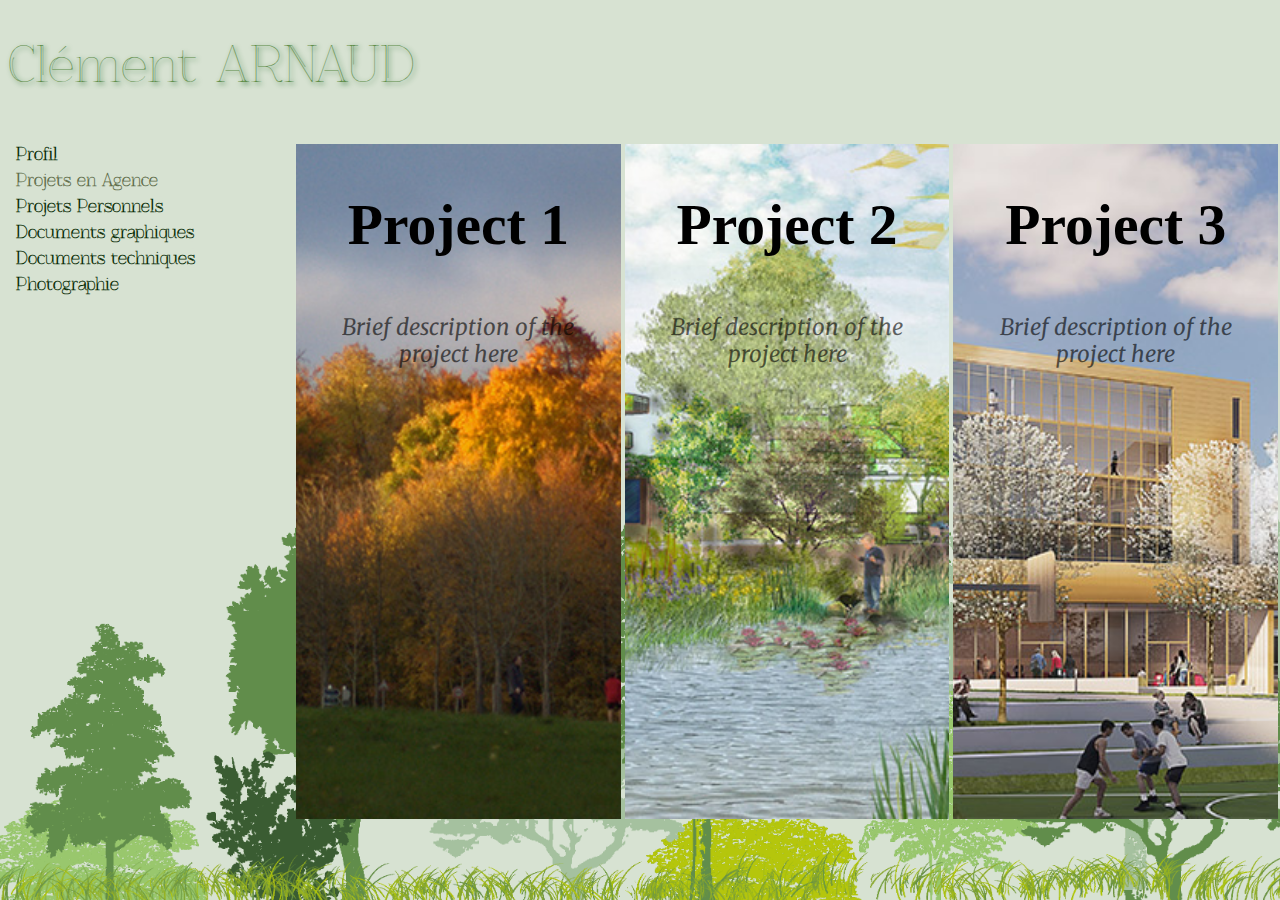
==== projets_agence.html @ 03847815 "first commit" ====
<!DOCTYPE html>
<html>
<head>
  <title>Cl&eacute;ment ARNAUD</title>
  <meta http-equiv="Content-Type" content="text/html; charset=utf-8">
  
  <link rel="stylesheet" type="text/css" href="css/main.css">
  <link href='http://fonts.googleapis.com/css?family=PT+Sans:400,700|Merriweather:400italic,400' rel='stylesheet' type='text/css'>

  <script type="text/javascript" src="js/jquery-2.1.1.js"></script>
  <script src="js/modernizr.js"></script>
  <script type="text/javascript" src="js/animationProjects.js"></script>
</head>
<body>
  <div id="title"><a href="index.html"><h1>Cl&eacute;ment ARNAUD</h1></a></div>

  <div id="header">
    <ul id="menu">
      <li><a href="profil.html">Profil</a></li>
      <li><a href="projets_agence.html" class="current">Projets en Agence</a></li>
      <li><a href="projets_personels.html">Projets Personnels</a></li>
      <li><a href="graphiques.html">Documents graphiques</a></li>
      <li><a href="techniques.html">Documents techniques</a></li>
      <li><a href="photo.html">Photographie</a></li>
    </ul>
  </div>

  <div class="projects-container">
    <ul>
      <li>
        <div class="cd-title">
          <h2>Project 1</h2>
          <p>Brief description of the project here</p>
        </div>
        <div class="cd-project-info">
          <p>
            Lorem ipsum dolor sit amet, consectetur adipisicing elit.
          </p>
        </div>
      </li>
      <li>
        <div class="cd-title">
          <h2>Project 2</h2>
          <p>Brief description of the project here</p>
        </div>
        <div class="cd-project-info">
          <p>
            Lorem ipsum dolor sit amet, consectetur adipisicing elit.
          </p>
        </div>
      </li>
      <li>
        <div class="cd-title">
          <h2>Project 3</h2>
          <p>Brief description of the project here</p>
        </div>
        <div class="cd-project-info">
          <p>
            Lorem ipsum dolor sit amet, consectetur adipisicing elit.
          </p>
        </div>
      </li>
    </ul>
  </div>
</body>
</html>
---- css/main.css ----
@font-face {
  font-family: 'IM Fell Great Primer';
  font-style: normal;
  src: local('IM FELL Great Primer Roman'), local('IM_FELL_Great_Primer_Roman'), url(http://themes.googleusercontent.com/static/fonts/imfellgreatprimer/v4/AL8ALGNthei20f9Cu3e93idd7_gwp8h5wh09JM2vKqs.woff) format('woff');
}

@font-face {
  font-family: 'Znikomit';
  font-style: normal;
  src: local('Znikomit'), local('ZnikomitNo25'), url(ZnikomitNo25.woff) format('woff');
}

*, *::after, *::before {
  -webkit-box-sizing: border-box;
  -moz-box-sizing: border-box;
  box-sizing: border-box;
}

.projects-container::before {
  /* never visible - this is used in jQuery to check the current MQ */
  content: 'desktop';
  display: none;
}

body {
  width: 99%;
  background: #d7e2d2 url(../img/fond_arbre.gif) no-repeat left bottom;
  background-size: contain;
  background-attachment:fixed;
}

#title{
  font-size: 1.5em;
  font-family: Znikomit, sans-serif;
  color: #608d4a;
}

#title a{
  text-decoration: none;
  color: #608d4a;
}

#title h1{
  font-weight: normal;
  text-shadow: 2px 2px 5px rgb(22, 98, 29);
}

#header{
  width: 20vw;
  display: inline-block;
  vertical-align: top;
}

#menu{
  padding: 0px;
  font-family: Znikomit, sans-serif;
}

#menu li{
  list-style-type: none;
  margin: 5px;
}

#menu li a{
  color:#608d4a;
  color: #072C04;
  font-weight: bold;
  text-decoration: none;
  background-color: #d7e2d2;
  margin: 3px;
  border-radius: 4px;
}

#menu .current{
  color: #606d4a;
}

.tj_container{
  width: 400px;
  display: inline-block;
}

.tj_container img{
  width:150px;
  height:150px;
  display: block;
  overflow: hidden;
}

.tj_container li{
  list-style-type: none;
  display: list-item;
}

.tj_wrapper {
  width: 100%;
  height: 100%;
  /*overflow: hidden;*/
  position: relative;
  margin: 0px auto;
}

#tj_prev{
  float: left;
  cursor: pointer;
}

#tj_next{
  float: right;
  cursor: pointer;
}
.projects-container {
  position: absolute;
  right: 0px;
  width: 80vw;
  display: inline-block;
}

.projects-container li {
  cursor: pointer;
  width: 33%;
  height: 75vh;
  display: none;
  opacity:0;
  -webkit-transform: translateX(0);
  -moz-transform: translateX(0);
  -ms-transform: translateX(0);
  -o-transform: translateX(0);
  transform: translateX(0);
  -webkit-transition: width 0s;
  -moz-transition: width 0s;
  transition: width 0s;
}
.projects-container li.is-loaded {
  display: inline-block;
  opacity: 1;
}
.projects-container li::after {
  /* background image */
  content: '';
  position: absolute;
  top: 0;
  left: 0;
  overflow:hidden;
  height: 100%;
  width: 100%;
  background-repeat: no-repeat;
  background-position: center center;
  background-size: cover;
  -webkit-transition: opacity 0.5s, height 0.4s;
  -moz-transition: opacity 0.5s, height 0.4s;
  transition: opacity 0.5s, height 0.4s;
}
.projects-container li:first-of-type {
  top: 25%;
  left: 25%;
}
.projects-container li:first-of-type::after {
  background-image: url("../img/projet_agence.jpg");
}
.projects-container li:nth-of-type(2) {
  top: 25%;
  left: 50%;
}
.projects-container li:nth-of-type(2)::after {
  background-image: url("../img/projet_vn_pers.jpg");
}
.projects-container li:nth-of-type(3) {
  top: 25%;
  left: 75%;
}
.projects-container li:nth-of-type(3)::after {
  background-image: url("../img/projet_reims_pers2.jpg");
}

.projects-container li::after {
  background-attachment: fixed;
  -webkit-transform: scale(1);
  -moz-transform: scale(1);
  -ms-transform: scale(1);
  -o-transform: scale(1);
  transform: scale(1);
  -webkit-transition: -webkit-transform 0.8s, opacity 0.5s;
  -moz-transition: -moz-transform 0.8s, opacity 0.5s;
  transition: transform 0.8s, opacity 0.5s;
}
.projects-container li.is-loaded::after {
  opacity: 1.0;
}

.projects-container li:hover::after, .projects-container li.is-full-width.is-loaded::after {
  opacity: 1.0;
  -webkit-transform: scale(0.9);
  -moz-transform: scale(0.9);
  -ms-transform: scale(0.9);
  -o-transform: scale(0.9);
  transform: scale(0.9);
}

.projects-container li.is-full-width {
  left: 0vw;
  width: 100%;
  -webkit-transition: width 0.4s 0s, z-index 0s 0s, left 0.4s 0s;
  -moz-transition: width 0.4s 0s, z-index 0s 0s, left 0.4s 0s;
  transition: width 0.4s 0s, z-index 0s 0s, left 0.4s 0s;
}

.projects-container li.is-full-width::after {
  width: 100%;
}


.cd-title {
  position: absolute;
  z-index: 1;
  width: 100%;
  text-align: center;
}

.cd-title h2 {
  font-size: 3.6rem;
}

.cd-title p {
  font-size: 1.4rem;
  font-family: "Merriweather", serif;
  font-style: italic;
  line-height: 1.2;
  padding: .4em 2em;
  display: block;
  opacity: .6;
}

.cd-project-info{
  display: none;
}
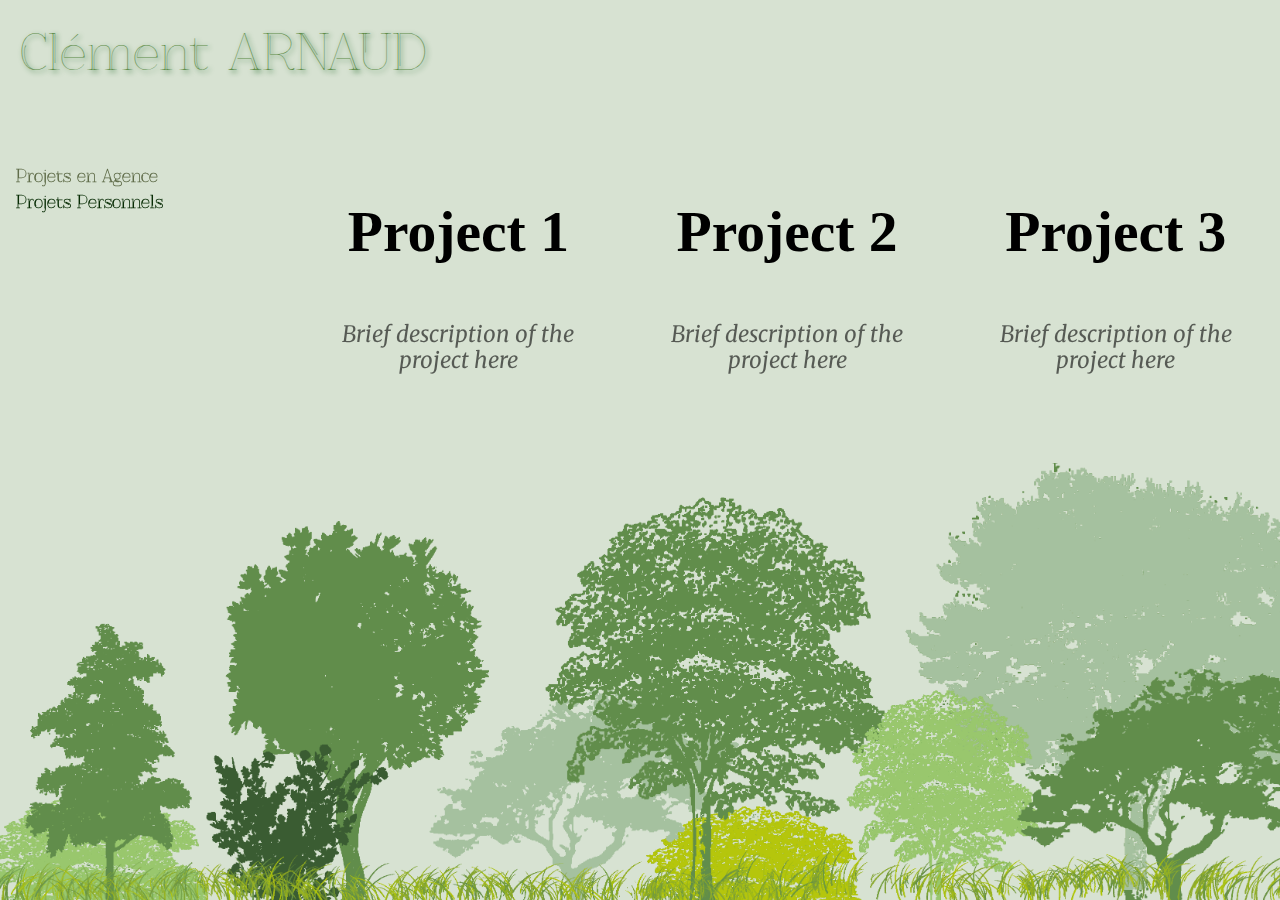
==== commit a7622802: "minor" ====
--- a/projets_agence.html
+++ b/projets_agence.html
@@ -12,16 +12,11 @@
   <script type="text/javascript" src="js/animationProjects.js"></script>
 </head>
 <body>
-  <div id="title"><a href="index.html"><h1>Cl&eacute;ment ARNAUD</h1></a></div>
-
+  <a id="title" href="index.html"><h1>Cl&eacute;ment ARNAUD</h1></a>
   <div id="header">
     <ul id="menu">
-      <li><a href="profil.html">Profil</a></li>
       <li><a href="projets_agence.html" class="current">Projets en Agence</a></li>
       <li><a href="projets_personels.html">Projets Personnels</a></li>
-      <li><a href="graphiques.html">Documents graphiques</a></li>
-      <li><a href="techniques.html">Documents techniques</a></li>
-      <li><a href="photo.html">Photographie</a></li>
     </ul>
   </div>
 
@@ -34,7 +29,10 @@
         </div>
         <div class="cd-project-info">
           <p>
-            Lorem ipsum dolor sit amet, consectetur adipisicing elit.
+            Lorem ipsum dolor sit amet, consectetur adipisicing elit. Minima, quod dicta aliquid nemo repellendus distinctio minus dolor aperiam suscipit, ea enim accusantium, deleniti qui sequi sint nihil modi amet eligendi, quidem animi error labore voluptatibus sed. Qui magnam labore, iusto nostrum. Praesentium non, impedit accusantium consequatur officia architecto, mollitia placeat aperiam tenetur pariatur voluptatibus corrupti vitae deserunt! Nostrum non mollitia deserunt ipsam. Sunt quaerat natus cupiditate iure ipsa voluptatibus recusandae ratione vitae amet distinctio, voluptas, minus vero expedita ea fugit similique sit cumque ad id facere? Ab quas, odio neque quis ratione. Natus labore sit esse, porro placeat eum hic.
+            Lorem ipsum dolor sit amet, consectetur adipisicing elit. Minima, quod dicta aliquid nemo repellendus distinctio minus dolor aperiam suscipit, ea enim accusantium, deleniti qui sequi sint nihil modi amet eligendi, quidem animi error labore voluptatibus sed. Qui magnam labore, iusto nostrum. Praesentium non, impedit accusantium consequatur officia architecto, mollitia placeat aperiam tenetur pariatur voluptatibus corrupti vitae deserunt! Nostrum non mollitia deserunt ipsam. Sunt quaerat natus cupiditate iure ipsa voluptatibus recusandae ratione vitae amet distinctio, voluptas, minus vero expedita ea fugit similique sit cumque ad id facere? Ab quas, odio neque quis ratione. Natus labore sit esse, porro placeat eum hic.
+            Lorem ipsum dolor sit amet, consectetur adipisicing elit. Minima, quod dicta aliquid nemo repellendus distinctio minus dolor aperiam suscipit, ea enim accusantium, deleniti qui sequi sint nihil modi amet eligendi, quidem animi error labore voluptatibus sed. Qui magnam labore, iusto nostrum. Praesentium non, impedit accusantium consequatur officia architecto, mollitia placeat aperiam tenetur pariatur voluptatibus corrupti vitae deserunt! Nostrum non mollitia deserunt ipsam. Sunt quaerat natus cupiditate iure ipsa voluptatibus recusandae ratione vitae amet distinctio, voluptas, minus vero expedita ea fugit similique sit cumque ad id facere? Ab quas, odio neque quis ratione. Natus labore sit esse, porro placeat eum hic.
+            Lorem ipsum dolor sit amet, consectetur adipisicing elit. Minima, quod dicta aliquid nemo repellendus distinctio minus dolor aperiam suscipit, ea enim accusantium, deleniti qui sequi sint nihil modi amet eligendi, quidem animi error labore voluptatibus sed. Qui magnam labore, iusto nostrum. Praesentium non, impedit accusantium consequatur officia architecto, mollitia placeat aperiam tenetur pariatur voluptatibus corrupti vitae deserunt! Nostrum non mollitia deserunt ipsam. Sunt quaerat natus cupiditate iure ipsa voluptatibus recusandae ratione vitae amet distinctio, voluptas, minus vero expedita ea fugit similique sit cumque ad id facere? Ab quas, odio neque quis ratione. Natus labore sit esse, porro placeat eum hic.
           </p>
         </div>
       </li>
@@ -45,7 +43,10 @@
         </div>
         <div class="cd-project-info">
           <p>
-            Lorem ipsum dolor sit amet, consectetur adipisicing elit.
+            Lorem ipsum dolor sit amet, consectetur adipisicing elit. Minima, quod dicta aliquid nemo repellendus distinctio minus dolor aperiam suscipit, ea enim accusantium, deleniti qui sequi sint nihil modi amet eligendi, quidem animi error labore voluptatibus sed. Qui magnam labore, iusto nostrum. Praesentium non, impedit accusantium consequatur officia architecto, mollitia placeat aperiam tenetur pariatur voluptatibus corrupti vitae deserunt! Nostrum non mollitia deserunt ipsam. Sunt quaerat natus cupiditate iure ipsa voluptatibus recusandae ratione vitae amet distinctio, voluptas, minus vero expedita ea fugit similique sit cumque ad id facere? Ab quas, odio neque quis ratione. Natus labore sit esse, porro placeat eum hic.
+            Lorem ipsum dolor sit amet, consectetur adipisicing elit. Minima, quod dicta aliquid nemo repellendus distinctio minus dolor aperiam suscipit, ea enim accusantium, deleniti qui sequi sint nihil modi amet eligendi, quidem animi error labore voluptatibus sed. Qui magnam labore, iusto nostrum. Praesentium non, impedit accusantium consequatur officia architecto, mollitia placeat aperiam tenetur pariatur voluptatibus corrupti vitae deserunt! Nostrum non mollitia deserunt ipsam. Sunt quaerat natus cupiditate iure ipsa voluptatibus recusandae ratione vitae amet distinctio, voluptas, minus vero expedita ea fugit similique sit cumque ad id facere? Ab quas, odio neque quis ratione. Natus labore sit esse, porro placeat eum hic.
+            Lorem ipsum dolor sit amet, consectetur adipisicing elit. Minima, quod dicta aliquid nemo repellendus distinctio minus dolor aperiam suscipit, ea enim accusantium, deleniti qui sequi sint nihil modi amet eligendi, quidem animi error labore voluptatibus sed. Qui magnam labore, iusto nostrum. Praesentium non, impedit accusantium consequatur officia architecto, mollitia placeat aperiam tenetur pariatur voluptatibus corrupti vitae deserunt! Nostrum non mollitia deserunt ipsam. Sunt quaerat natus cupiditate iure ipsa voluptatibus recusandae ratione vitae amet distinctio, voluptas, minus vero expedita ea fugit similique sit cumque ad id facere? Ab quas, odio neque quis ratione. Natus labore sit esse, porro placeat eum hic.
+            Lorem ipsum dolor sit amet, consectetur adipisicing elit. Minima, quod dicta aliquid nemo repellendus distinctio minus dolor aperiam suscipit, ea enim accusantium, deleniti qui sequi sint nihil modi amet eligendi, quidem animi error labore voluptatibus sed. Qui magnam labore, iusto nostrum. Praesentium non, impedit accusantium consequatur officia architecto, mollitia placeat aperiam tenetur pariatur voluptatibus corrupti vitae deserunt! Nostrum non mollitia deserunt ipsam. Sunt quaerat natus cupiditate iure ipsa voluptatibus recusandae ratione vitae amet distinctio, voluptas, minus vero expedita ea fugit similique sit cumque ad id facere? Ab quas, odio neque quis ratione. Natus labore sit esse, porro placeat eum hic.
           </p>
         </div>
       </li>
@@ -56,11 +57,16 @@
         </div>
         <div class="cd-project-info">
           <p>
-            Lorem ipsum dolor sit amet, consectetur adipisicing elit.
+            Lorem ipsum dolor sit amet, consectetur adipisicing elit. Minima, quod dicta aliquid nemo repellendus distinctio minus dolor aperiam suscipit, ea enim accusantium, deleniti qui sequi sint nihil modi amet eligendi, quidem animi error labore voluptatibus sed. Qui magnam labore, iusto nostrum. Praesentium non, impedit accusantium consequatur officia architecto, mollitia placeat aperiam tenetur pariatur voluptatibus corrupti vitae deserunt! Nostrum non mollitia deserunt ipsam. Sunt quaerat natus cupiditate iure ipsa voluptatibus recusandae ratione vitae amet distinctio, voluptas, minus vero expedita ea fugit similique sit cumque ad id facere? Ab quas, odio neque quis ratione. Natus labore sit esse, porro placeat eum hic.
+            Lorem ipsum dolor sit amet, consectetur adipisicing elit. Minima, quod dicta aliquid nemo repellendus distinctio minus dolor aperiam suscipit, ea enim accusantium, deleniti qui sequi sint nihil modi amet eligendi, quidem animi error labore voluptatibus sed. Qui magnam labore, iusto nostrum. Praesentium non, impedit accusantium consequatur officia architecto, mollitia placeat aperiam tenetur pariatur voluptatibus corrupti vitae deserunt! Nostrum non mollitia deserunt ipsam. Sunt quaerat natus cupiditate iure ipsa voluptatibus recusandae ratione vitae amet distinctio, voluptas, minus vero expedita ea fugit similique sit cumque ad id facere? Ab quas, odio neque quis ratione. Natus labore sit esse, porro placeat eum hic.
+            Lorem ipsum dolor sit amet, consectetur adipisicing elit. Minima, quod dicta aliquid nemo repellendus distinctio minus dolor aperiam suscipit, ea enim accusantium, deleniti qui sequi sint nihil modi amet eligendi, quidem animi error labore voluptatibus sed. Qui magnam labore, iusto nostrum. Praesentium non, impedit accusantium consequatur officia architecto, mollitia placeat aperiam tenetur pariatur voluptatibus corrupti vitae deserunt! Nostrum non mollitia deserunt ipsam. Sunt quaerat natus cupiditate iure ipsa voluptatibus recusandae ratione vitae amet distinctio, voluptas, minus vero expedita ea fugit similique sit cumque ad id facere? Ab quas, odio neque quis ratione. Natus labore sit esse, porro placeat eum hic.
+            Lorem ipsum dolor sit amet, consectetur adipisicing elit. Minima, quod dicta aliquid nemo repellendus distinctio minus dolor aperiam suscipit, ea enim accusantium, deleniti qui sequi sint nihil modi amet eligendi, quidem animi error labore voluptatibus sed. Qui magnam labore, iusto nostrum. Praesentium non, impedit accusantium consequatur officia architecto, mollitia placeat aperiam tenetur pariatur voluptatibus corrupti vitae deserunt! Nostrum non mollitia deserunt ipsam. Sunt quaerat natus cupiditate iure ipsa voluptatibus recusandae ratione vitae amet distinctio, voluptas, minus vero expedita ea fugit similique sit cumque ad id facere? Ab quas, odio neque quis ratione. Natus labore sit esse, porro placeat eum hic.
           </p>
         </div>
       </li>
     </ul>
+    <a href="#0" class="cd-close">Close</a>
+    <a href="#0" class="cd-scroll">Scroll</a>
   </div>
 </body>
 </html>--- a/css/main.css
+++ b/css/main.css
@@ -14,6 +14,10 @@
   -webkit-box-sizing: border-box;
   -moz-box-sizing: border-box;
   box-sizing: border-box;
+}
+
+a:-webkit-any-link {
+  text-decoration: none;
 }
 
 .projects-container::before {
@@ -32,7 +36,11 @@
 #title{
   font-size: 1.5em;
   font-family: Znikomit, sans-serif;
-  color: #608d4a;
+  position: fixed;
+  top: 0;
+  left: 0;
+  z-index: 100;
+  width: 100vw;
 }
 
 #title a{
@@ -41,11 +49,18 @@
 }
 
 #title h1{
+  height: 150px;
   font-weight: normal;
   text-shadow: 2px 2px 5px rgb(22, 98, 29);
+  background-color: #d7e2d2;
+  color: #608d4a;
+  margin: 0;
+  padding: 20px;
 }
 
 #header{
+  position: fixed;
+  top: 150px;
   width: 20vw;
   display: inline-block;
   vertical-align: top;
@@ -75,42 +90,9 @@
   color: #606d4a;
 }
 
-.tj_container{
-  width: 400px;
-  display: inline-block;
-}
-
-.tj_container img{
-  width:150px;
-  height:150px;
-  display: block;
-  overflow: hidden;
-}
-
-.tj_container li{
-  list-style-type: none;
-  display: list-item;
-}
-
-.tj_wrapper {
-  width: 100%;
-  height: 100%;
-  /*overflow: hidden;*/
-  position: relative;
-  margin: 0px auto;
-}
-
-#tj_prev{
-  float: left;
-  cursor: pointer;
-}
-
-#tj_next{
-  float: right;
-  cursor: pointer;
-}
 .projects-container {
   position: absolute;
+  top: 15%;
   right: 0px;
   width: 80vw;
   display: inline-block;
@@ -147,68 +129,65 @@
   background-repeat: no-repeat;
   background-position: center center;
   background-size: cover;
-  -webkit-transition: opacity 0.5s, height 0.4s;
-  -moz-transition: opacity 0.5s, height 0.4s;
-  transition: opacity 0.5s, height 0.4s;
-}
-.projects-container li:first-of-type {
-  top: 25%;
-  left: 25%;
-}
-.projects-container li:first-of-type::after {
-  background-image: url("../img/projet_agence.jpg");
-}
-.projects-container li:nth-of-type(2) {
-  top: 25%;
-  left: 50%;
-}
-.projects-container li:nth-of-type(2)::after {
-  background-image: url("../img/projet_vn_pers.jpg");
-}
-.projects-container li:nth-of-type(3) {
-  top: 25%;
-  left: 75%;
-}
-.projects-container li:nth-of-type(3)::after {
-  background-image: url("../img/projet_reims_pers2.jpg");
-}
-
-.projects-container li::after {
   background-attachment: fixed;
-  -webkit-transform: scale(1);
-  -moz-transform: scale(1);
-  -ms-transform: scale(1);
-  -o-transform: scale(1);
-  transform: scale(1);
-  -webkit-transition: -webkit-transform 0.8s, opacity 0.5s;
-  -moz-transition: -moz-transform 0.8s, opacity 0.5s;
-  transition: transform 0.8s, opacity 0.5s;
-}
-.projects-container li.is-loaded::after {
-  opacity: 1.0;
-}
-
-.projects-container li:hover::after, .projects-container li.is-full-width.is-loaded::after {
-  opacity: 1.0;
   -webkit-transform: scale(0.9);
   -moz-transform: scale(0.9);
   -ms-transform: scale(0.9);
   -o-transform: scale(0.9);
   transform: scale(0.9);
+  -webkit-transition: height 0.3s, -webkit-transform 0.5s, opacity 0.5s;
+  -moz-transition: height 0.3s, -moz-transform 0.5s, opacity 0.5s;
+  transition: height 0.3s, transform 0.5s, opacity 0.5s;
+}
+.projects-container li:first-of-type {
+  top: 25%;
+  left: 25%;
+}
+.projects-container li:first-of-type::after {
+  background-image: url("../img/projet_reims_vert.jpg");
+}
+.projects-container li:nth-of-type(2) {
+  top: 25%;
+  left: 50%;
+}
+.projects-container li:nth-of-type(2)::after {
+  background-image: url("../img/projet_vn_vert.jpg");
+}
+.projects-container li:nth-of-type(3) {
+  top: 25%;
+  right: 0%;
+}
+.projects-container li:nth-of-type(3)::after {
+  background-image: url("../img/projet_reims_vert.jpg");
+}
+
+.projects-container li.is-loaded::after {
+  opacity: 1.0;
+}
+
+.projects-container li:hover::after, .projects-container li.is-full-width.is-loaded::after {
+  opacity: 1.0;
+  -webkit-transform: scale(1.0);
+  -moz-transform: scale(1.0);
+  -ms-transform: scale(1.0);
+  -o-transform: scale(1.0);
+  transform: scale(1.0);
 }
 
 .projects-container li.is-full-width {
-  left: 0vw;
+  /*left: 0vw;*/
   width: 100%;
-  -webkit-transition: width 0.4s 0s, z-index 0s 0s, left 0.4s 0s;
-  -moz-transition: width 0.4s 0s, z-index 0s 0s, left 0.4s 0s;
-  transition: width 0.4s 0s, z-index 0s 0s, left 0.4s 0s;
+  -webkit-transition: width 1.4s 0s;
+  -moz-transition: width 1.4s 0s;
+  transition: width 1.4s 0s;
 }
 
 .projects-container li.is-full-width::after {
   width: 100%;
-}
-
+  -webkit-transition: width 0.9s 0s;
+  -moz-transition: width 0.9s 0s;
+  transition: width 0.9s 0s;
+}
 
 .cd-title {
   position: absolute;
@@ -232,5 +211,122 @@
 }
 
 .cd-project-info{
+  clear: both;
+  visibility: hidden;
   display: none;
-}
+  opacity: 0;
+  margin-top: 75vh;
+  padding: 4em 0;
+  cursor: auto;
+  background-color: #d7e2d2;
+  color: #224D1D;
+  -webkit-transition: opacity 0.4s 0s, visibility 0s 0.4s;
+  -moz-transition: opacity 0.4s 0s, visibility 0s 0.4s;
+  transition: opacity 0.4s 0s, visibility 0s 0.4s;
+}
+
+.is-full-width .cd-project-info {
+  visibility: visible;
+  display: block;
+  opacity: 1;
+}
+
+.cd-project-info p {
+  width: 90%;
+  max-width: 800px;
+  margin: 0 auto;
+  line-height: 2;
+}
+
+.projects-container .cd-close,
+.projects-container .cd-scroll {
+  display: block;
+  z-index: 1;
+  width: 44px;
+  height: 44px;
+  /* image replacement */
+  overflow: hidden;
+  text-indent: 100%;
+  white-space: nowrap;
+  visibility: hidden;
+  -webkit-transition: -webkit-transform 1s 0s, visibility 0s 1s;
+  -moz-transition: -moz-transform 1s 0s, visibility 0s 1s;
+  transition: transform 1s 0s, visibility 0s 1s;
+}
+
+.projects-container .cd-close {
+  position: fixed;
+  top: 170px;
+  right: 5%;
+  background: url("../img/cd-icon-close-mobile.svg") no-repeat center center;
+  -webkit-transform: scale(0);
+  -moz-transform: scale(0);
+  -ms-transform: scale(0);
+  -o-transform: scale(0);
+  transform: scale(0);
+}
+@media only screen and (min-width: 1170px) {
+  .projects-container .cd-close {
+    background-image: url("../img/cd-icon-close-desktop.svg");
+  }
+}
+
+.projects-container .cd-scroll {
+  position: absolute;
+  top: 70vh;
+  left: 50%;
+  -webkit-transform: translateX(-50%) scale(0);
+  -moz-transform: translateX(-50%) scale(0);
+  -ms-transform: translateX(-50%) scale(0);
+  -o-transform: translateX(-50%) scale(0);
+  transform: translateX(-50%) scale(0);
+  background: url("../img/cd-icon-arrow-mobile.svg") no-repeat center center;
+}
+@media only screen and (min-width: 1170px) {
+  .projects-container .cd-scroll {
+    background-image: url("../img/cd-icon-arrow-desktop.svg");
+  }
+}
+
+.project-is-open .cd-close,
+.project-is-open .cd-scroll {
+  visibility: visible;
+  -webkit-transform: scale(1);
+  -moz-transform: scale(1);
+  -ms-transform: scale(1);
+  -o-transform: scale(1);
+  transform: scale(1);
+  -webkit-transition: -webkit-transform 0.4s 0s, visibility 0s 0s;
+  -moz-transition: -moz-transform 0.4s 0s, visibility 0s 0s;
+  transition: transform 0.4s 0s, visibility 0s 0s;
+}
+
+.project-is-open .cd-scroll {
+  -webkit-transform: translateX(-50%) scale(1);
+  -moz-transform: translateX(-50%) scale(1);
+  -ms-transform: translateX(-50%) scale(1);
+  -o-transform: translateX(-50%) scale(1);
+  transform: translateX(-50%) scale(1);
+  -webkit-animation: cd-translate 1.2s 0.4s;
+  -moz-animation: cd-translate 1.2s 0.4s;
+  animation: cd-translate 1.2s 0.4s;
+  -webkit-animation-iteration-count: 2;
+  -moz-animation-iteration-count: 2;
+  animation-iteration-count: 2;
+}
+
+.project-is-open .cd-close:hover {
+  -webkit-transform: scale(1.2);
+  -moz-transform: scale(1.2);
+  -ms-transform: scale(1.2);
+  -o-transform: scale(1.2);
+  transform: scale(1.2);
+}
+
+.project-is-open .cd-scroll:hover {
+  -webkit-transform: translateX(-50%) scale(1.2);
+  -moz-transform: translateX(-50%) scale(1.2);
+  -ms-transform: translateX(-50%) scale(1.2);
+  -o-transform: translateX(-50%) scale(1.2);
+  transform: translateX(-50%) scale(1.2);
+}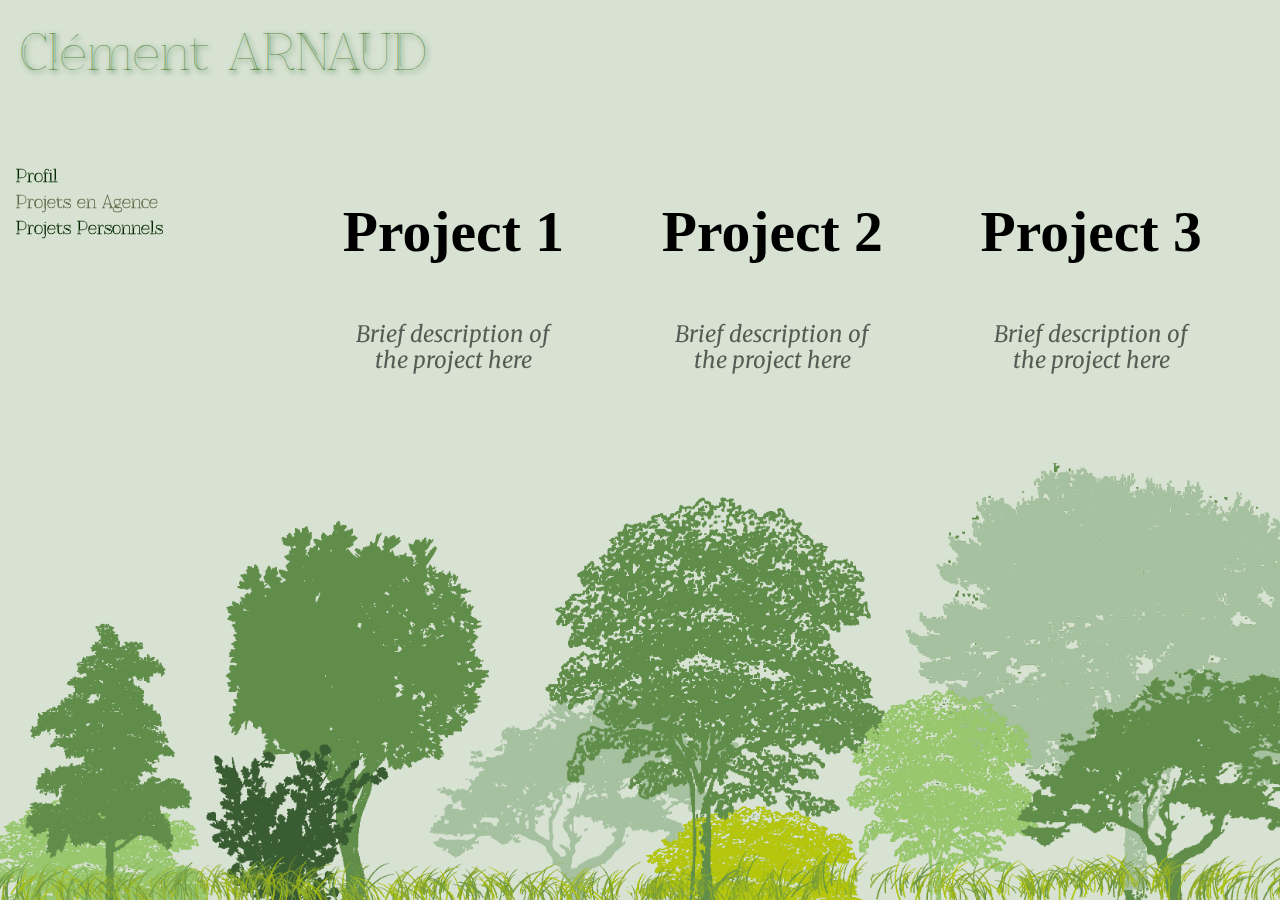
==== commit bf8f81b9: "add profil page with a simple text content" ====
--- a/projets_agence.html
+++ b/projets_agence.html
@@ -15,6 +15,7 @@
   <a id="title" href="index.html"><h1>Cl&eacute;ment ARNAUD</h1></a>
   <div id="header">
     <ul id="menu">
+      <li><a href="profil.html">Profil</a></li>
       <li><a href="projets_agence.html" class="current">Projets en Agence</a></li>
       <li><a href="projets_personels.html">Projets Personnels</a></li>
     </ul>
--- a/css/main.css
+++ b/css/main.css
@@ -49,7 +49,6 @@
 }
 
 #title h1{
-  height: 150px;
   font-weight: normal;
   text-shadow: 2px 2px 5px rgb(22, 98, 29);
   background-color: #d7e2d2;
@@ -100,7 +99,7 @@
 
 .projects-container li {
   cursor: pointer;
-  width: 33%;
+  width: 32%;
   height: 75vh;
   display: none;
   opacity:0;
@@ -121,8 +120,10 @@
   /* background image */
   content: '';
   position: absolute;
-  top: 0;
-  left: 0;
+  /*top: 0;
+  left: 0;*/
+  bottom: 0;
+  right: 0;
   overflow:hidden;
   height: 100%;
   width: 100%;
@@ -139,23 +140,11 @@
   -moz-transition: height 0.3s, -moz-transform 0.5s, opacity 0.5s;
   transition: height 0.3s, transform 0.5s, opacity 0.5s;
 }
-.projects-container li:first-of-type {
-  top: 25%;
-  left: 25%;
-}
 .projects-container li:first-of-type::after {
   background-image: url("../img/projet_reims_vert.jpg");
 }
-.projects-container li:nth-of-type(2) {
-  top: 25%;
-  left: 50%;
-}
 .projects-container li:nth-of-type(2)::after {
   background-image: url("../img/projet_vn_vert.jpg");
-}
-.projects-container li:nth-of-type(3) {
-  top: 25%;
-  right: 0%;
 }
 .projects-container li:nth-of-type(3)::after {
   background-image: url("../img/projet_reims_vert.jpg");
@@ -172,6 +161,19 @@
   -ms-transform: scale(1.0);
   -o-transform: scale(1.0);
   transform: scale(1.0);
+}
+
+.projects-container li.is-masked {
+  width: 0vw;
+  height: 0vh;
+  -webkit-transition: width 0.7s 0s, height 0.7s 0s;
+  -moz-transition: width 0.7s 0s, height 0.7s 0s;
+  transition: width 0.7s 0s, height 0.7s 0s;
+}
+
+.projects-container li.is-masked div
+{
+  display: none;
 }
 
 .projects-container li.is-full-width {
@@ -329,4 +331,10 @@
   -ms-transform: translateX(-50%) scale(1.2);
   -o-transform: translateX(-50%) scale(1.2);
   transform: translateX(-50%) scale(1.2);
+}
+
+.profil-container{
+  background-color: #d7e2d2;
+  padding:15px;
+  text-align: justify;
 }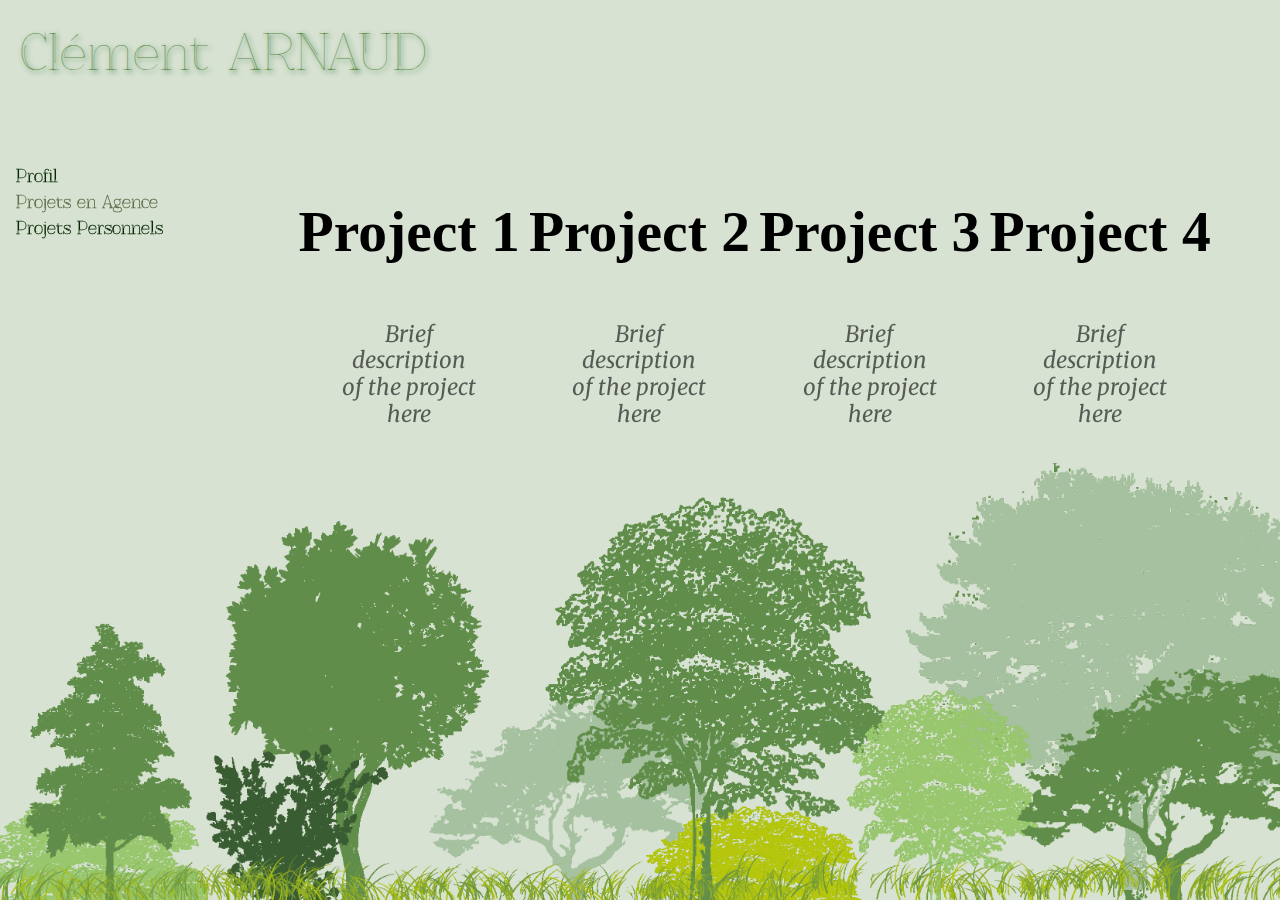
==== commit 6cf788d1: "add a page with 4 project and split css to load differents backbroung project images" ====
--- a/projets_agence.html
+++ b/projets_agence.html
@@ -5,6 +5,7 @@
   <meta http-equiv="Content-Type" content="text/html; charset=utf-8">
   
   <link rel="stylesheet" type="text/css" href="css/main.css">
+  <link rel="stylesheet" type="text/css" href="css/projets_agence.css">
   <link href='http://fonts.googleapis.com/css?family=PT+Sans:400,700|Merriweather:400italic,400' rel='stylesheet' type='text/css'>
 
   <script type="text/javascript" src="js/jquery-2.1.1.js"></script>
@@ -65,6 +66,20 @@
           </p>
         </div>
       </li>
+      <li>
+        <div class="cd-title">
+          <h2>Project 4</h2>
+          <p>Brief description of the project here</p>
+        </div>
+        <div class="cd-project-info">
+          <p>
+            Lorem ipsum dolor sit amet, consectetur adipisicing elit. Minima, quod dicta aliquid nemo repellendus distinctio minus dolor aperiam suscipit, ea enim accusantium, deleniti qui sequi sint nihil modi amet eligendi, quidem animi error labore voluptatibus sed. Qui magnam labore, iusto nostrum. Praesentium non, impedit accusantium consequatur officia architecto, mollitia placeat aperiam tenetur pariatur voluptatibus corrupti vitae deserunt! Nostrum non mollitia deserunt ipsam. Sunt quaerat natus cupiditate iure ipsa voluptatibus recusandae ratione vitae amet distinctio, voluptas, minus vero expedita ea fugit similique sit cumque ad id facere? Ab quas, odio neque quis ratione. Natus labore sit esse, porro placeat eum hic.
+            Lorem ipsum dolor sit amet, consectetur adipisicing elit. Minima, quod dicta aliquid nemo repellendus distinctio minus dolor aperiam suscipit, ea enim accusantium, deleniti qui sequi sint nihil modi amet eligendi, quidem animi error labore voluptatibus sed. Qui magnam labore, iusto nostrum. Praesentium non, impedit accusantium consequatur officia architecto, mollitia placeat aperiam tenetur pariatur voluptatibus corrupti vitae deserunt! Nostrum non mollitia deserunt ipsam. Sunt quaerat natus cupiditate iure ipsa voluptatibus recusandae ratione vitae amet distinctio, voluptas, minus vero expedita ea fugit similique sit cumque ad id facere? Ab quas, odio neque quis ratione. Natus labore sit esse, porro placeat eum hic.
+            Lorem ipsum dolor sit amet, consectetur adipisicing elit. Minima, quod dicta aliquid nemo repellendus distinctio minus dolor aperiam suscipit, ea enim accusantium, deleniti qui sequi sint nihil modi amet eligendi, quidem animi error labore voluptatibus sed. Qui magnam labore, iusto nostrum. Praesentium non, impedit accusantium consequatur officia architecto, mollitia placeat aperiam tenetur pariatur voluptatibus corrupti vitae deserunt! Nostrum non mollitia deserunt ipsam. Sunt quaerat natus cupiditate iure ipsa voluptatibus recusandae ratione vitae amet distinctio, voluptas, minus vero expedita ea fugit similique sit cumque ad id facere? Ab quas, odio neque quis ratione. Natus labore sit esse, porro placeat eum hic.
+            Lorem ipsum dolor sit amet, consectetur adipisicing elit. Minima, quod dicta aliquid nemo repellendus distinctio minus dolor aperiam suscipit, ea enim accusantium, deleniti qui sequi sint nihil modi amet eligendi, quidem animi error labore voluptatibus sed. Qui magnam labore, iusto nostrum. Praesentium non, impedit accusantium consequatur officia architecto, mollitia placeat aperiam tenetur pariatur voluptatibus corrupti vitae deserunt! Nostrum non mollitia deserunt ipsam. Sunt quaerat natus cupiditate iure ipsa voluptatibus recusandae ratione vitae amet distinctio, voluptas, minus vero expedita ea fugit similique sit cumque ad id facere? Ab quas, odio neque quis ratione. Natus labore sit esse, porro placeat eum hic.
+          </p>
+        </div>
+      </li>
     </ul>
     <a href="#0" class="cd-close">Close</a>
     <a href="#0" class="cd-scroll">Scroll</a>
--- a/css/main.css
+++ b/css/main.css
@@ -99,7 +99,7 @@
 
 .projects-container li {
   cursor: pointer;
-  width: 32%;
+/*  width: 32%;*/
   height: 75vh;
   display: none;
   opacity:0;
@@ -120,8 +120,6 @@
   /* background image */
   content: '';
   position: absolute;
-  /*top: 0;
-  left: 0;*/
   bottom: 0;
   right: 0;
   overflow:hidden;
@@ -140,15 +138,6 @@
   -moz-transition: height 0.3s, -moz-transform 0.5s, opacity 0.5s;
   transition: height 0.3s, transform 0.5s, opacity 0.5s;
 }
-.projects-container li:first-of-type::after {
-  background-image: url("../img/projet_reims_vert.jpg");
-}
-.projects-container li:nth-of-type(2)::after {
-  background-image: url("../img/projet_vn_vert.jpg");
-}
-.projects-container li:nth-of-type(3)::after {
-  background-image: url("../img/projet_reims_vert.jpg");
-}
 
 .projects-container li.is-loaded::after {
   opacity: 1.0;
--- a/css/projets_agence.css
+++ b/css/projets_agence.css
@@ -0,0 +1,17 @@
+
+.projects-container li {
+  width:23%;
+}
+
+.projects-container li:first-of-type::after {
+  background-image: url("../img/projet_reims_vert.jpg");
+}
+.projects-container li:nth-of-type(2)::after {
+  background-image: url("../img/projet_vn_vert.jpg");
+}
+.projects-container li:nth-of-type(3)::after {
+  background-image: url("../img/projet_reims_vert.jpg");
+}
+.projects-container li:nth-of-type(4)::after {
+  background-image: url("../img/projet_vn_vert.jpg");
+}
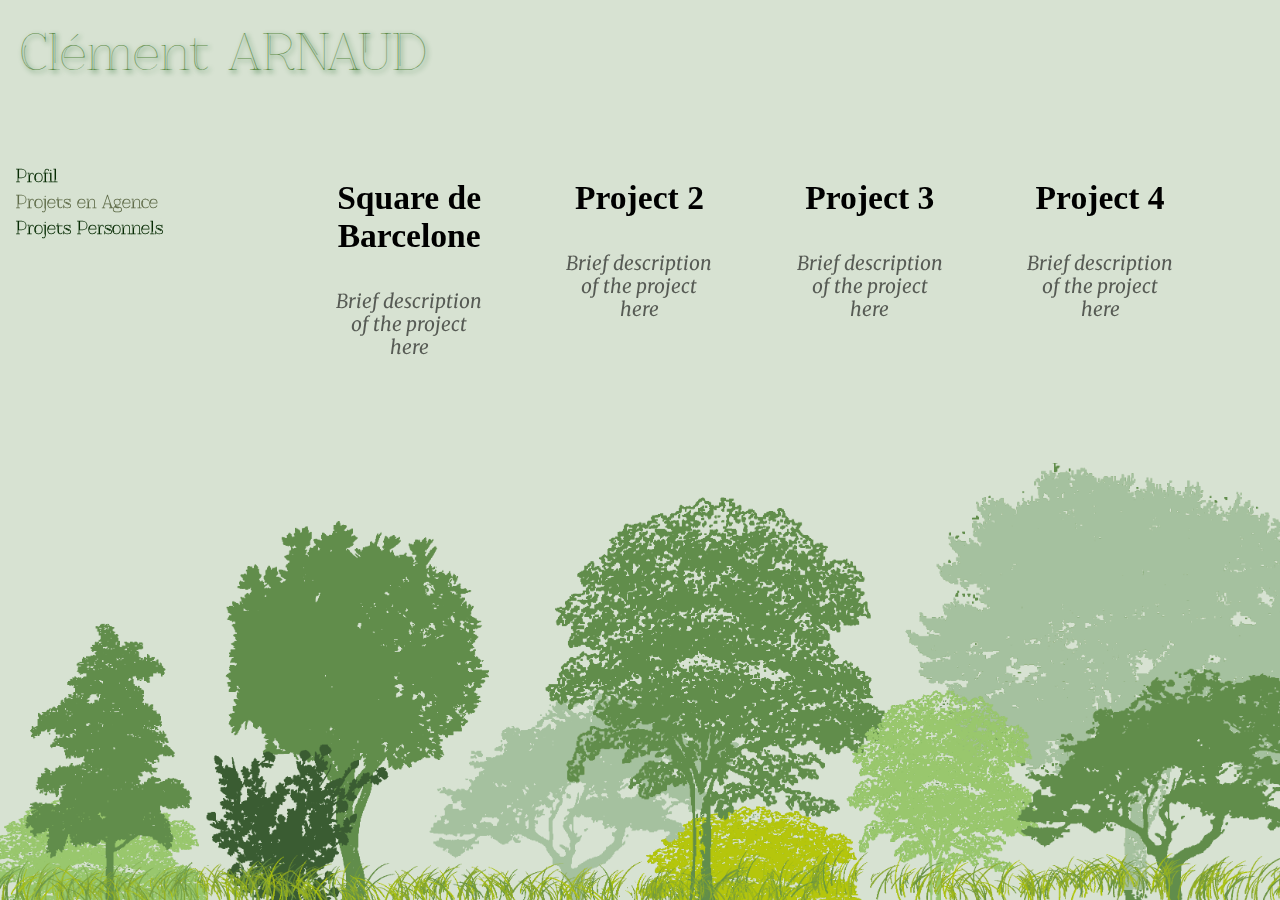
==== commit 2f069a23: "first update for cell phone style" ====
--- a/projets_agence.html
+++ b/projets_agence.html
@@ -25,13 +25,14 @@
   <div class="projects-container">
     <ul>
       <li>
-        <div class="cd-title">
-          <h2>Project 1</h2>
+        <div class="cd-title" id="square_de_barcelone">
+          <h2>Square de Barcelone</h2>
           <p>Brief description of the project here</p>
         </div>
         <div class="cd-project-info">
-          <p>
+          <p style="text-align:justify;">
             Lorem ipsum dolor sit amet, consectetur adipisicing elit. Minima, quod dicta aliquid nemo repellendus distinctio minus dolor aperiam suscipit, ea enim accusantium, deleniti qui sequi sint nihil modi amet eligendi, quidem animi error labore voluptatibus sed. Qui magnam labore, iusto nostrum. Praesentium non, impedit accusantium consequatur officia architecto, mollitia placeat aperiam tenetur pariatur voluptatibus corrupti vitae deserunt! Nostrum non mollitia deserunt ipsam. Sunt quaerat natus cupiditate iure ipsa voluptatibus recusandae ratione vitae amet distinctio, voluptas, minus vero expedita ea fugit similique sit cumque ad id facere? Ab quas, odio neque quis ratione. Natus labore sit esse, porro placeat eum hic.
+            <img src="img/projet_reims_vert.jpg" style="width:50%;float:right;margin:10px"/>
             Lorem ipsum dolor sit amet, consectetur adipisicing elit. Minima, quod dicta aliquid nemo repellendus distinctio minus dolor aperiam suscipit, ea enim accusantium, deleniti qui sequi sint nihil modi amet eligendi, quidem animi error labore voluptatibus sed. Qui magnam labore, iusto nostrum. Praesentium non, impedit accusantium consequatur officia architecto, mollitia placeat aperiam tenetur pariatur voluptatibus corrupti vitae deserunt! Nostrum non mollitia deserunt ipsam. Sunt quaerat natus cupiditate iure ipsa voluptatibus recusandae ratione vitae amet distinctio, voluptas, minus vero expedita ea fugit similique sit cumque ad id facere? Ab quas, odio neque quis ratione. Natus labore sit esse, porro placeat eum hic.
             Lorem ipsum dolor sit amet, consectetur adipisicing elit. Minima, quod dicta aliquid nemo repellendus distinctio minus dolor aperiam suscipit, ea enim accusantium, deleniti qui sequi sint nihil modi amet eligendi, quidem animi error labore voluptatibus sed. Qui magnam labore, iusto nostrum. Praesentium non, impedit accusantium consequatur officia architecto, mollitia placeat aperiam tenetur pariatur voluptatibus corrupti vitae deserunt! Nostrum non mollitia deserunt ipsam. Sunt quaerat natus cupiditate iure ipsa voluptatibus recusandae ratione vitae amet distinctio, voluptas, minus vero expedita ea fugit similique sit cumque ad id facere? Ab quas, odio neque quis ratione. Natus labore sit esse, porro placeat eum hic.
             Lorem ipsum dolor sit amet, consectetur adipisicing elit. Minima, quod dicta aliquid nemo repellendus distinctio minus dolor aperiam suscipit, ea enim accusantium, deleniti qui sequi sint nihil modi amet eligendi, quidem animi error labore voluptatibus sed. Qui magnam labore, iusto nostrum. Praesentium non, impedit accusantium consequatur officia architecto, mollitia placeat aperiam tenetur pariatur voluptatibus corrupti vitae deserunt! Nostrum non mollitia deserunt ipsam. Sunt quaerat natus cupiditate iure ipsa voluptatibus recusandae ratione vitae amet distinctio, voluptas, minus vero expedita ea fugit similique sit cumque ad id facere? Ab quas, odio neque quis ratione. Natus labore sit esse, porro placeat eum hic.
--- a/css/main.css
+++ b/css/main.css
@@ -112,6 +112,13 @@
   -moz-transition: width 0s;
   transition: width 0s;
 }
+
+@media only screen and (max-width: 1170px) {
+  .projects-container li {
+    height: 25vh;
+  }
+}
+
 .projects-container li.is-loaded {
   display: inline-block;
   opacity: 1;
@@ -128,15 +135,21 @@
   background-repeat: no-repeat;
   background-position: center center;
   background-size: cover;
-  background-attachment: fixed;
-  -webkit-transform: scale(0.9);
-  -moz-transform: scale(0.9);
-  -ms-transform: scale(0.9);
-  -o-transform: scale(0.9);
-  transform: scale(0.9);
-  -webkit-transition: height 0.3s, -webkit-transform 0.5s, opacity 0.5s;
-  -moz-transition: height 0.3s, -moz-transform 0.5s, opacity 0.5s;
-  transition: height 0.3s, transform 0.5s, opacity 0.5s;
+}
+
+@media only screen and (min-width: 1170px) {
+  .projects-container li::after {
+    background-size: cover;*/
+    background-attachment: fixed;
+    -webkit-transform: scale(0.9);
+    -moz-transform: scale(0.9);
+    -ms-transform: scale(0.9);
+    -o-transform: scale(0.9);
+    transform: scale(0.9);
+    -webkit-transition: height 0.3s, -webkit-transform 0.5s, opacity 0.5s;
+    -moz-transition: height 0.3s, -moz-transform 0.5s, opacity 0.5s;
+    transition: height 0.3s, transform 0.5s, opacity 0.5s;
+  }
 }
 
 .projects-container li.is-loaded::after {
@@ -168,6 +181,7 @@
 .projects-container li.is-full-width {
   /*left: 0vw;*/
   width: 100%;
+  height: 75vh;
   -webkit-transition: width 1.4s 0s;
   -moz-transition: width 1.4s 0s;
   transition: width 1.4s 0s;
@@ -188,17 +202,23 @@
 }
 
 .cd-title h2 {
-  font-size: 3.6rem;
+  font-size: 2.1rem;
 }
 
 .cd-title p {
-  font-size: 1.4rem;
+  font-size: 1.2rem;
   font-family: "Merriweather", serif;
   font-style: italic;
   line-height: 1.2;
   padding: .4em 2em;
   display: block;
   opacity: .6;
+}
+
+@media only screen and (max-width: 1170px) {
+  .cd-title p {
+    display: none;
+  }
 }
 
 .cd-project-info{
--- a/css/projets_agence.css
+++ b/css/projets_agence.css
@@ -1,6 +1,11 @@
 
 .projects-container li {
   width:23%;
+}
+@media only screen and (max-width: 1170px) {
+  .projects-container li {
+    width: 100%;
+  }
 }
 
 .projects-container li:first-of-type::after {
